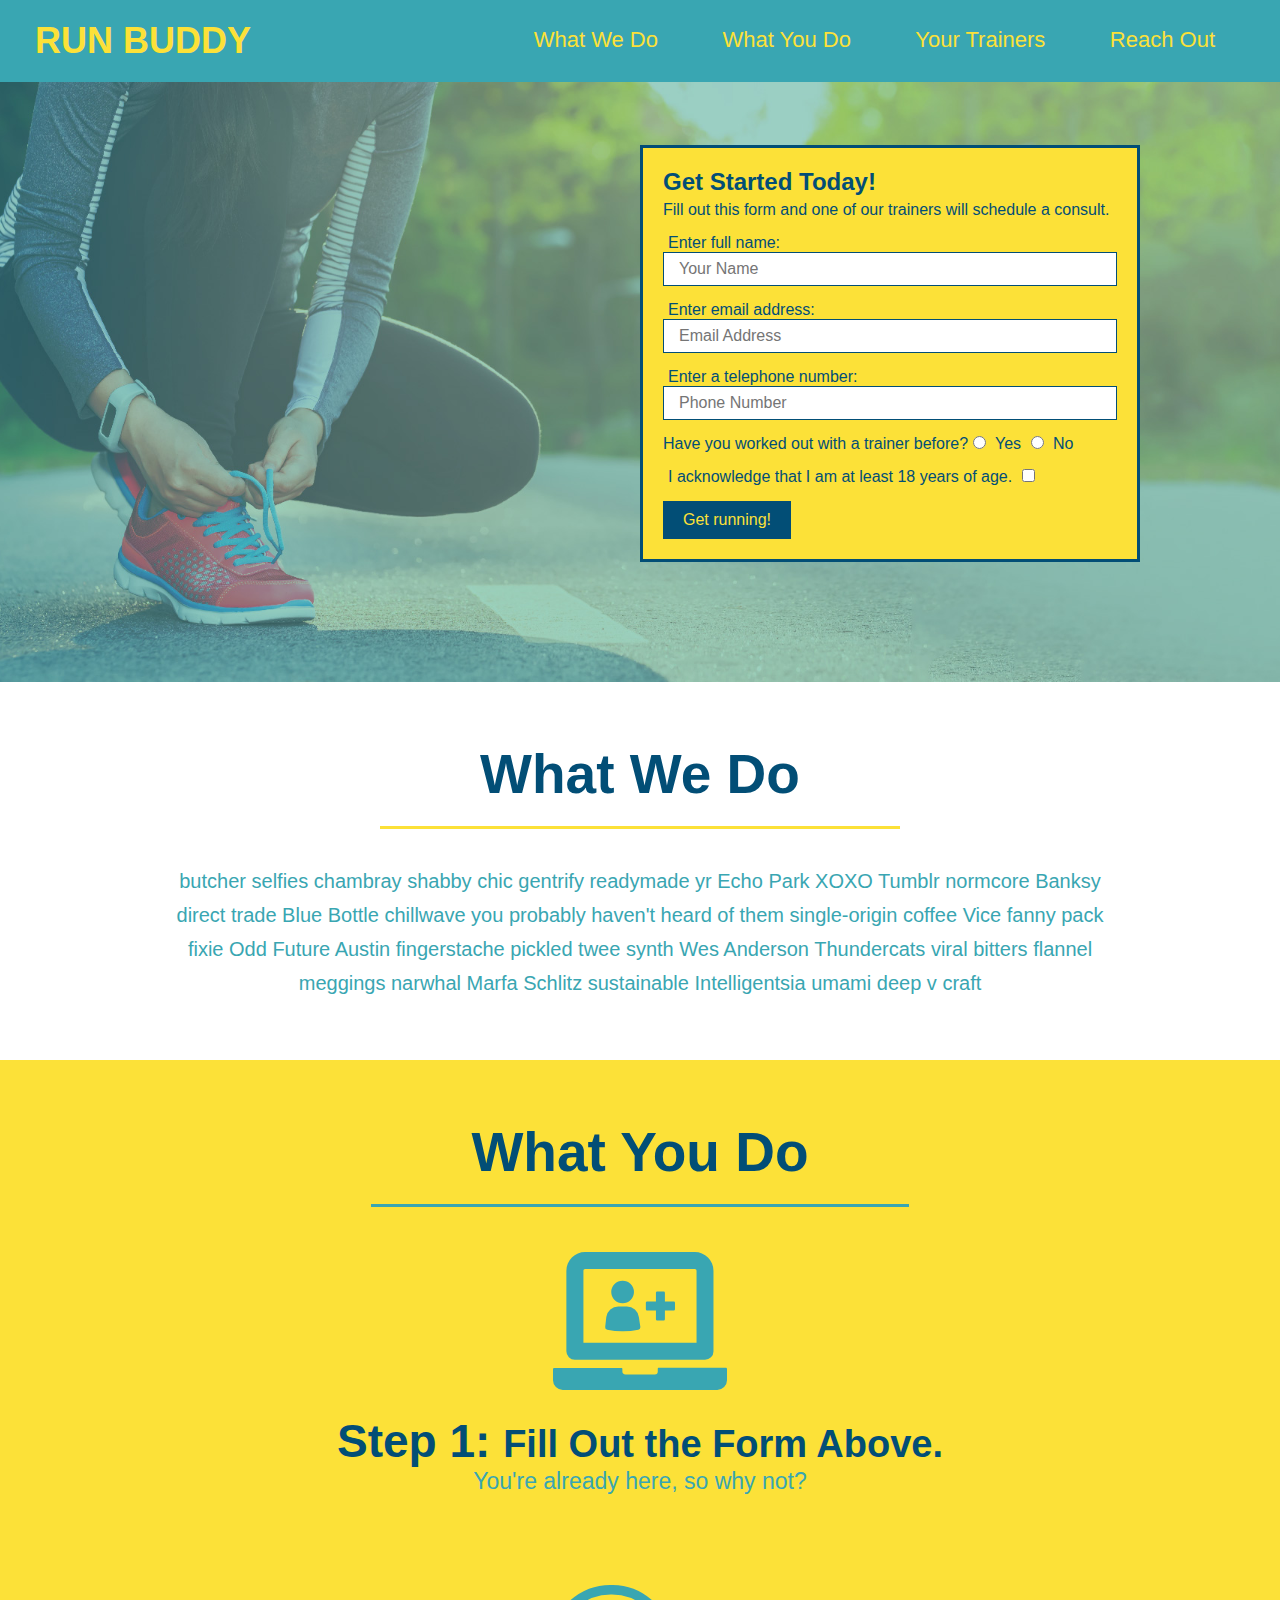
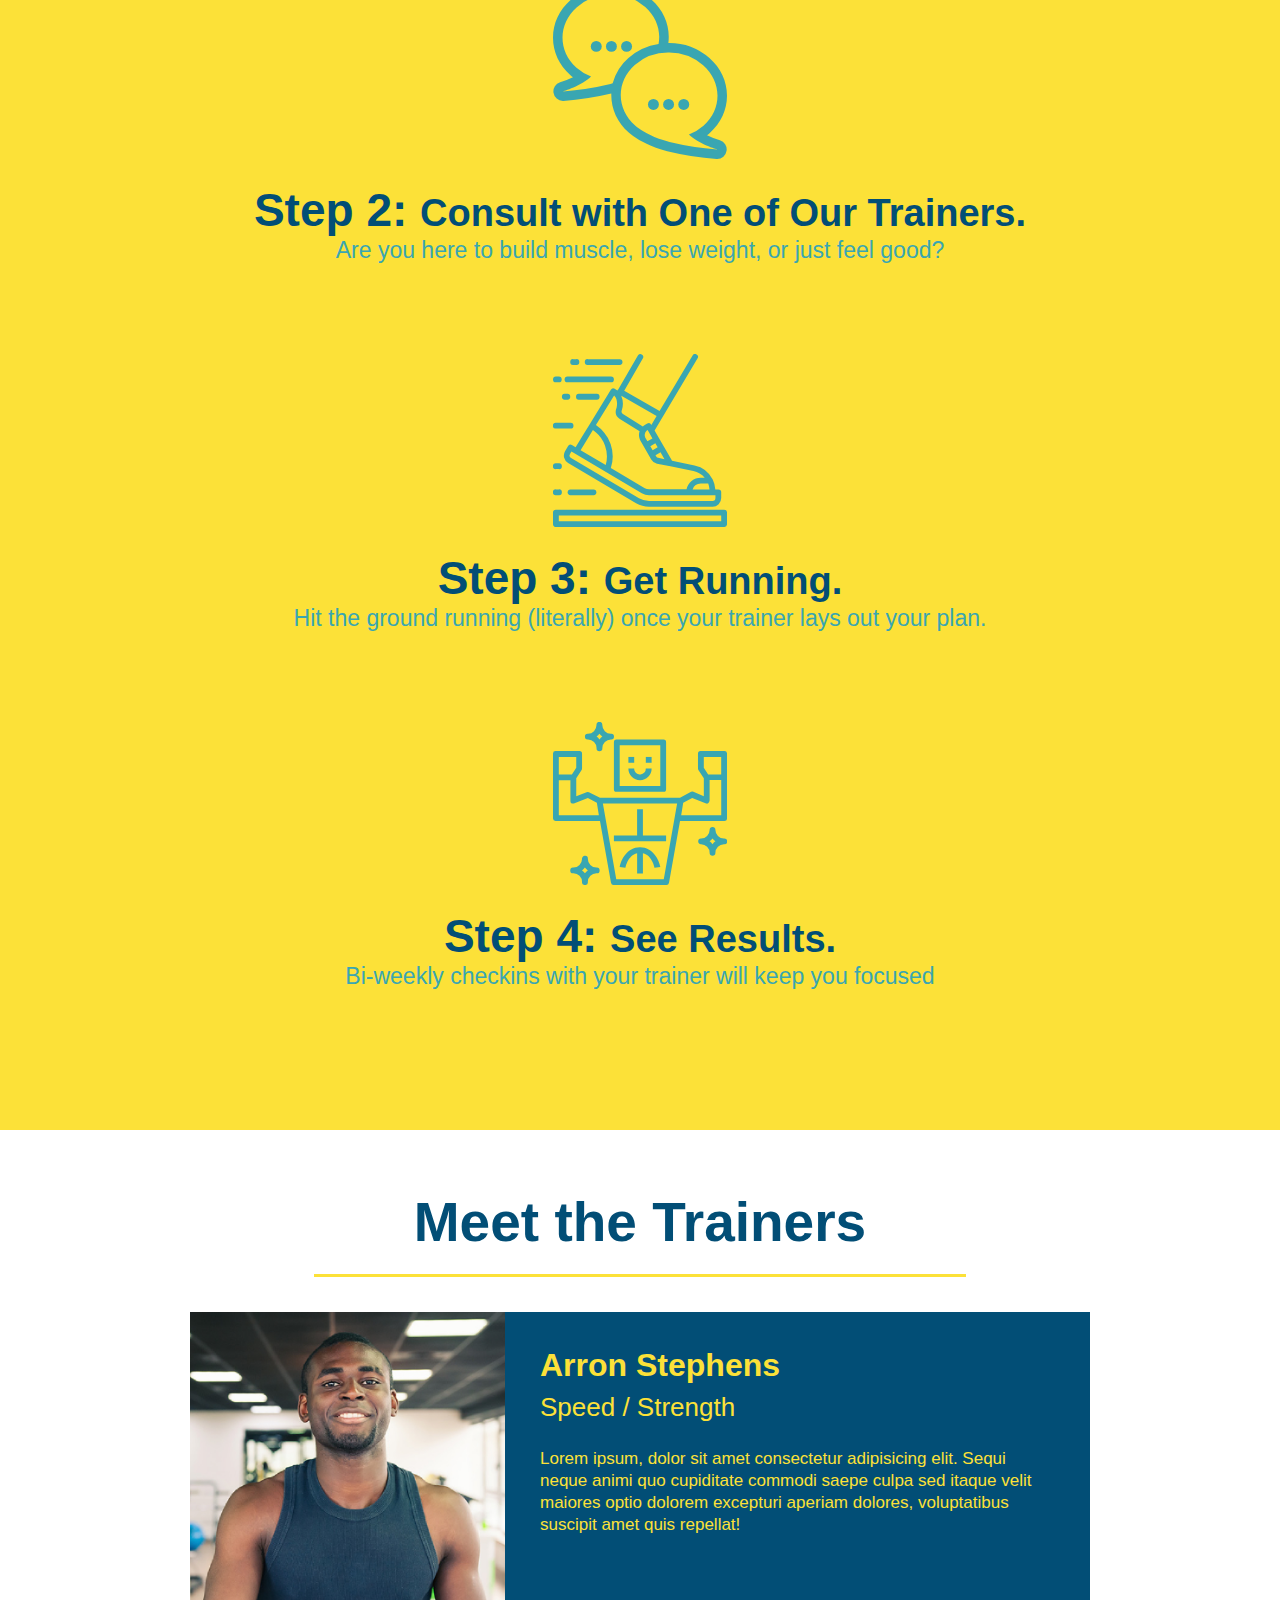
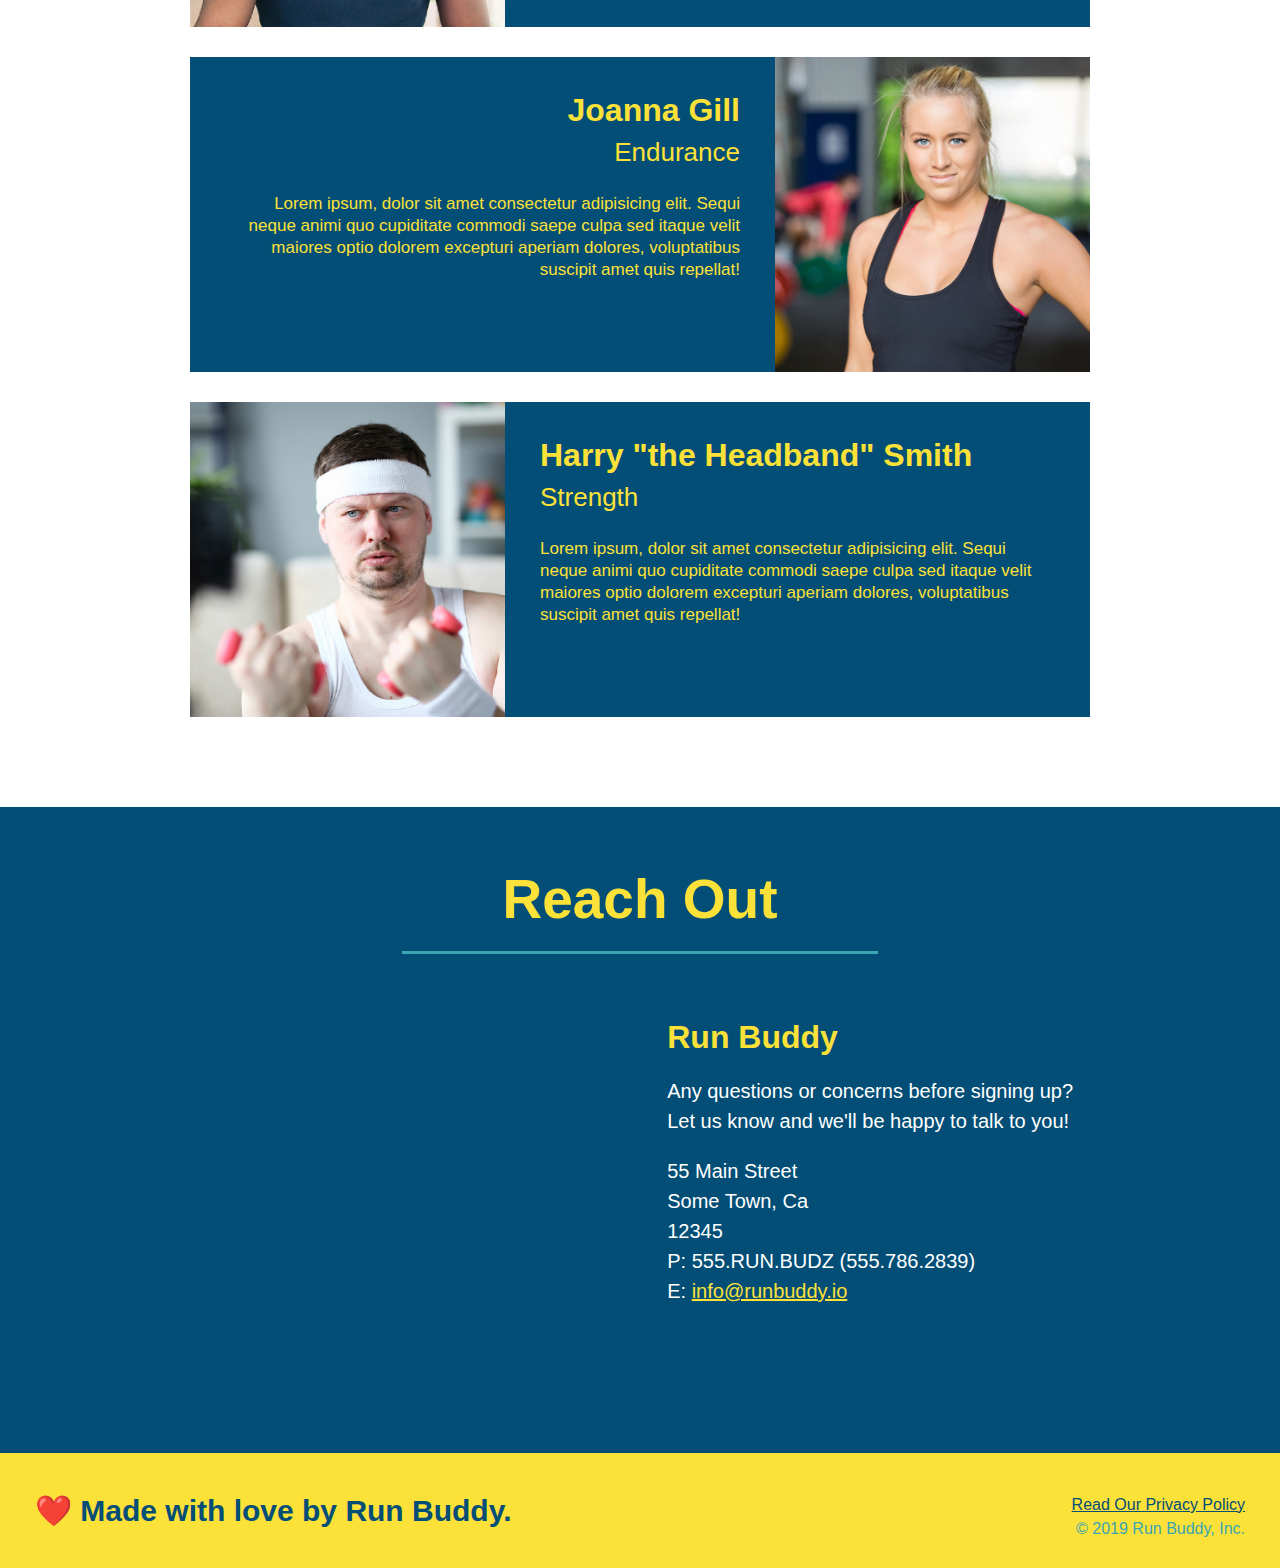
==== index.html @ ee701315 "Change file structure for github pages" ====
<!DOCTYPE html>
<html lang="en">

<head>
    <meta charset="UTF-8" />
    <title>Run Buddy</title>

    <link rel="stylesheet" href="assets/css/style.css" />
</head>

<body>
    <header>
        <h1>
            <a href="/">RUN BUDDY</a>
        </h1>
        <nav>
            <ul>
                <li>
                    <a href="#what-we-do">What We Do</a>
                </li>
                <li>
                    <a href="#what-you-do">What You Do</a>
                </li>
                <li>
                    <a href="#your-trainers">Your Trainers</a>
                </li>
                <li>
                    <a href="#reach-out">Reach Out</a>
                </li>
            </ul>
        </nav>
    </header>

    <!-- hero section -->
    <section class="hero">
        <div class="hero-form">
            <h3>Get Started Today!</h3>
            <p>Fill out this form and one of our trainers will schedule a consult.</p>
            <form>
                <label for="name">Enter full name:</label>
                <input type="text" placeholder="Your Name" name="name" id="name" class="form-input">
                <label for="email">Enter email address:</label>
                <input type="text" placeholder="Email Address" name="email" id="email" class="form-input">
                <label for="phone">Enter a telephone number:</label>
                <input type="text" placeholder="Phone Number" name="phone" id="phone" class="form-input">
                <p>
                    Have you worked out with a trainer before?
                    <input type="radio" name="trainer-confirm" id="trainer-yes" />
                    <label for="trainer-yes">Yes</label>
                    <input type="radio" name="trainer-confirm" id="trainer-no" />
                    <label for="trainer-no">No</label>
                </p>
                <p>
                    <label for="checkbox">I acknowledge that I am at least 18 years of age.</label>
                    <input type="checkbox" name="age-confirm" id="checkbox" />
                </p>
                <button type="submit">Get running!</button>
            </form>
        </div>
    </section>
    <!-- end hero -->

    <!-- "what we do" section -->
    <section id="what-we-do" class="intro">
        <h2 class="section-title primary-border">What We Do</h2>
        <p>
            butcher selfies chambray shabby chic gentrify readymade yr Echo Park XOXO Tumblr normcore Banksy direct trade Blue Bottle chillwave you probably haven't heard of them single-origin coffee Vice fanny pack fixie Odd Future Austin fingerstache pickled twee
            synth Wes Anderson Thundercats viral bitters flannel meggings narwhal Marfa Schlitz sustainable Intelligentsia umami deep v craft
        </p>
    </section>

    <!-- "what you do" section -->
    <section id="what-you-do" class="steps">
        <h2 class="section-title secondary-border">What You Do</h2>

        <div>
            <img src="./assets/images/step-1.svg" alt="" />
            <h3>Step 1: <span>Fill Out the Form Above.</span></h3>
            <p>You're already here, so why not?</p>
        </div>

        <div>
            <img src="./assets/images/step-2.svg" alt="" />
            <h3>Step 2: <span>Consult with One of Our Trainers.</span></h3>
            <p>Are you here to build muscle, lose weight, or just feel good?</p>
        </div>

        <div>
            <img src="./assets/images/step-3.svg" alt="" />
            <h3>Step 3: <span>Get Running.</span></h3>
            <p>Hit the ground running (literally) once your trainer lays out your plan.</p>
        </div>

        <div>
            <img src="./assets/images/step-4.svg" alt="" />
            <h3>Step 4: <span>See Results.</span></h3>
            <p>Bi-weekly checkins with your trainer will keep you focused</p>
        </div>
    </section>

    <!-- "meet the trainers" section -->
    <section id="your-trainers" class="trainers">
        <h2 class="section-title primary-border">Meet the Trainers</h2>

        <article class="trainer">
            <img src="./assets/images/trainer-1.jpg" alt="Arron Stephens in his workout clothes, ready to pump iron" />
            <div class="trainer-bio text-left">
                <h3>Arron Stephens</h3>
                <h4>Speed / Strength</h4>
                <p>Lorem ipsum, dolor sit amet consectetur adipisicing elit. Sequi neque animi quo cupiditate commodi saepe culpa sed itaque velit maiores optio dolorem excepturi aperiam dolores, voluptatibus suscipit amet quis repellat!</p>
            </div>
        </article>

        <article class="trainer">
            <div class="trainer-bio text-right">
                <h3>Joanna Gill</h3>
                <h4>Endurance</h4>
                <p>
                    Lorem ipsum, dolor sit amet consectetur adipisicing elit. Sequi neque animi quo cupiditate commodi saepe culpa sed itaque velit maiores optio dolorem excepturi aperiam dolores, voluptatibus suscipit amet quis repellat!
                </p>
            </div>
            <img src="./assets/images/trainer-2.jpg" alt="Joanna Gill cooling off after a workout" />
        </article>

        <article class="trainer">
            <img src="./assets/images/trainer-3.jpg" alt="Harry Smith wearing a headband and lifting comically small pink weights" />
            <div class="trainer-bio text-left">
                <h3>Harry "the Headband" Smith</h3>
                <h4>Strength</h4>
                <p>
                    Lorem ipsum, dolor sit amet consectetur adipisicing elit. Sequi neque animi quo cupiditate commodi saepe culpa sed itaque velit maiores optio dolorem excepturi aperiam dolores, voluptatibus suscipit amet quis repellat!
                </p>
            </div>
        </article>
    </section>

    <!-- "reach out" section -->
    <section id="reach-out" class="contact">
        <h2 class="section-title secondary-border">Reach Out</h2>
        <div class="contact-info">
            <iframe src="https://www.google.com/maps/embed?pb=!1m18!1m12!1m3!1d3147.1079747227936!2d-120.42364418397035!3d37.92790791110593!2m3!1f0!2f0!3f0!3m2!1i1024!2i768!4f13.1!3m3!1m2!1s0x8090c49129b6ac57%3A0xb56c7eb95a2cd8bd!2sMain%20St%2C%20California%2095327!5e0!3m2!1sen!2sus!4v1616426329495!5m2!1sen!2sus"
                style="border:0;" allowfullscreen="" loading="lazy">
          </iframe>
            <div>
                <h3>Run Buddy</h3>
                <p>
                    Any questions or concerns before signing up?
                    <br> Let us know and we'll be happy to talk to you!
                </p>
                <address>
              55 Main Street <br>
              Some Town, Ca <br>
              12345<br>
              P: 555.RUN.BUDZ (555.786.2839)<br>
              E: <a href="mailto:info@runbuddy.io">info@runbuddy.io</a>
            </address>
            </div>
        </div>
    </section>

    <!-- footer -->
    <footer>
        <h2>❤️ Made with love by Run Buddy.</h2>
        <div>
            <a href="privacy-policy.html">Read Our Privacy Policy</a><br> &copy; 2019 Run Buddy, Inc.
        </div>
    </footer>
</body>

</html>
---- assets/css/style.css ----
* {
    margin: 0;
    padding: 0;
    box-sizing: border-box;
}

body {
    color: #39a6b2;
    font-family: Helvetica, Arial, sans-serif;
}


/* <header> Style Start */

header {
    padding: 20px 35px;
    background-color: #39a6b2;
}

header h1 {
    font-weight: bold;
    font-size: 36px;
    color: #fce138;
    margin: 0;
    display: inline;
}

header a {
    text-decoration: none;
    color: #fce138;
}

header nav {
    float: right;
    margin: 7px 0;
}

header nav ul li {
    display: inline;
}

header nav ul li a {
    margin: 0 30px;
    font-weight: lighter;
    font-size: 22px;
}


/* <header> Style End  */


/* <footer> Style Start */

footer {
    background: #fce138;
    width: 100%;
    padding: 40px 35px;
}

footer h2 {
    display: inline;
    color: #024e76;
    font-size: 30px;
    margin: 0;
}

footer div {
    float: right;
    line-height: 1.5;
    text-align: right;
}

footer a {
    color: #024e76;
}


/* <footer> Style End */


/* <section> Style Start */

section {
    padding: 60px;
}

.section-title {
    font-size: 55px;
    display: inline-block;
    padding: 0 100px 20px 100px;
    border-bottom: 3px solid;
    margin-bottom: 35px;
    color: #024e76;
}

.primary-border {
    border-color: #fce138;
}

.secondary-border {
    border-color: #39a6b2;
}


/* <section> Style End */


/* Hero Style Start */

.hero {
    background-image: url("../images/hero-bg.jpg");
    height: 600px;
    background-size: cover;
    background-position: center;
    position: relative;
}

.hero-form {
    border: 3px solid #024e76;
    background-color: #fce138;
    padding: 20px;
    width: 500px;
    color: #024e76;
    position: absolute;
    bottom: 120px;
    right: 140px;
}

.hero-form p {
    margin: 5px 0 15px 0;
}

.hero-form h3 {
    font-size: 24px;
    margin: 0;
}

.form-input {
    border: 1px solid #024e76;
    display: block;
    padding: 7px 15px;
    font-size: 16px;
    color: #024e76;
    width: 100%;
    margin-bottom: 15px;
}

.hero-form label {
    margin: 0 5px;
}

.hero-form button {
    color: #fce138;
    background-color: #024e76;
    border: none;
    padding: 10px 20px;
    font-size: 16px;
}


/* Hero Style End */


/* Intro Style Start */

.intro {
    text-align: center;
}

.intro p {
    line-height: 1.7;
    color: #39a6b2;
    width: 80%;
    font-size: 20px;
    margin: 0 auto;
}


/* Intro Style End */


/* Steps Style Start */

.steps {
    text-align: center;
    background: #fce138;
}

.steps div {
    margin-bottom: 80px;
}

.steps img {
    width: 15%;
    margin: 10px 0;
}

.steps h3 {
    color: #024e76;
    font-size: 46px;
    margin-top: 10px;
}

.steps p {
    color: #39a6b2;
    font-size: 23px;
}

.steps span {
    font-size: 38px;
}


/* Steps Style End */


/* Trainers Style Start */

.trainers {
    text-align: center;
}

.trainer {
    width: 900px;
    margin: 0 auto 30px auto;
    background: #024e76;
    color: #fce138;
    overflow: auto;
}

.trainer img {
    width: 35%;
    float: left;
}

.trainer-bio {
    padding: 35px;
    float: left;
    width: 65%;
}

.trainer-bio h3 {
    font-size: 32px;
    margin-bottom: 8px;
}

.trainer-bio h4 {
    font-weight: lighter;
    font-size: 26px;
    margin-bottom: 25px;
}

.trainer-bio p {
    font-size: 17px;
    line-height: 1.3;
}

.text-left {
    text-align: left;
}

.text-right {
    text-align: right;
}


/* Trainers Style End */


/* ReachOut Style Start */

.contact {
    text-align: center;
    background: #024e76;
}

.contact h2 {
    color: #fce138;
}

.contact-info iframe {
    width: 400px;
    height: 400px;
}

.contact-info div {
    width: 410px;
    display: inline-block;
    vertical-align: top;
    text-align: left;
    margin: 30px 0 0 60px;
    color: white;
}

.contact-info h3 {
    color: #fce138;
    font-size: 32px;
}

.contact-info p,
.contact-info address {
    margin: 20px 0;
    line-height: 1.5;
    font-size: 20px;
    font-style: normal;
}

.contact-info a {
    color: #fce138;
}


/* ReachOut Style End */
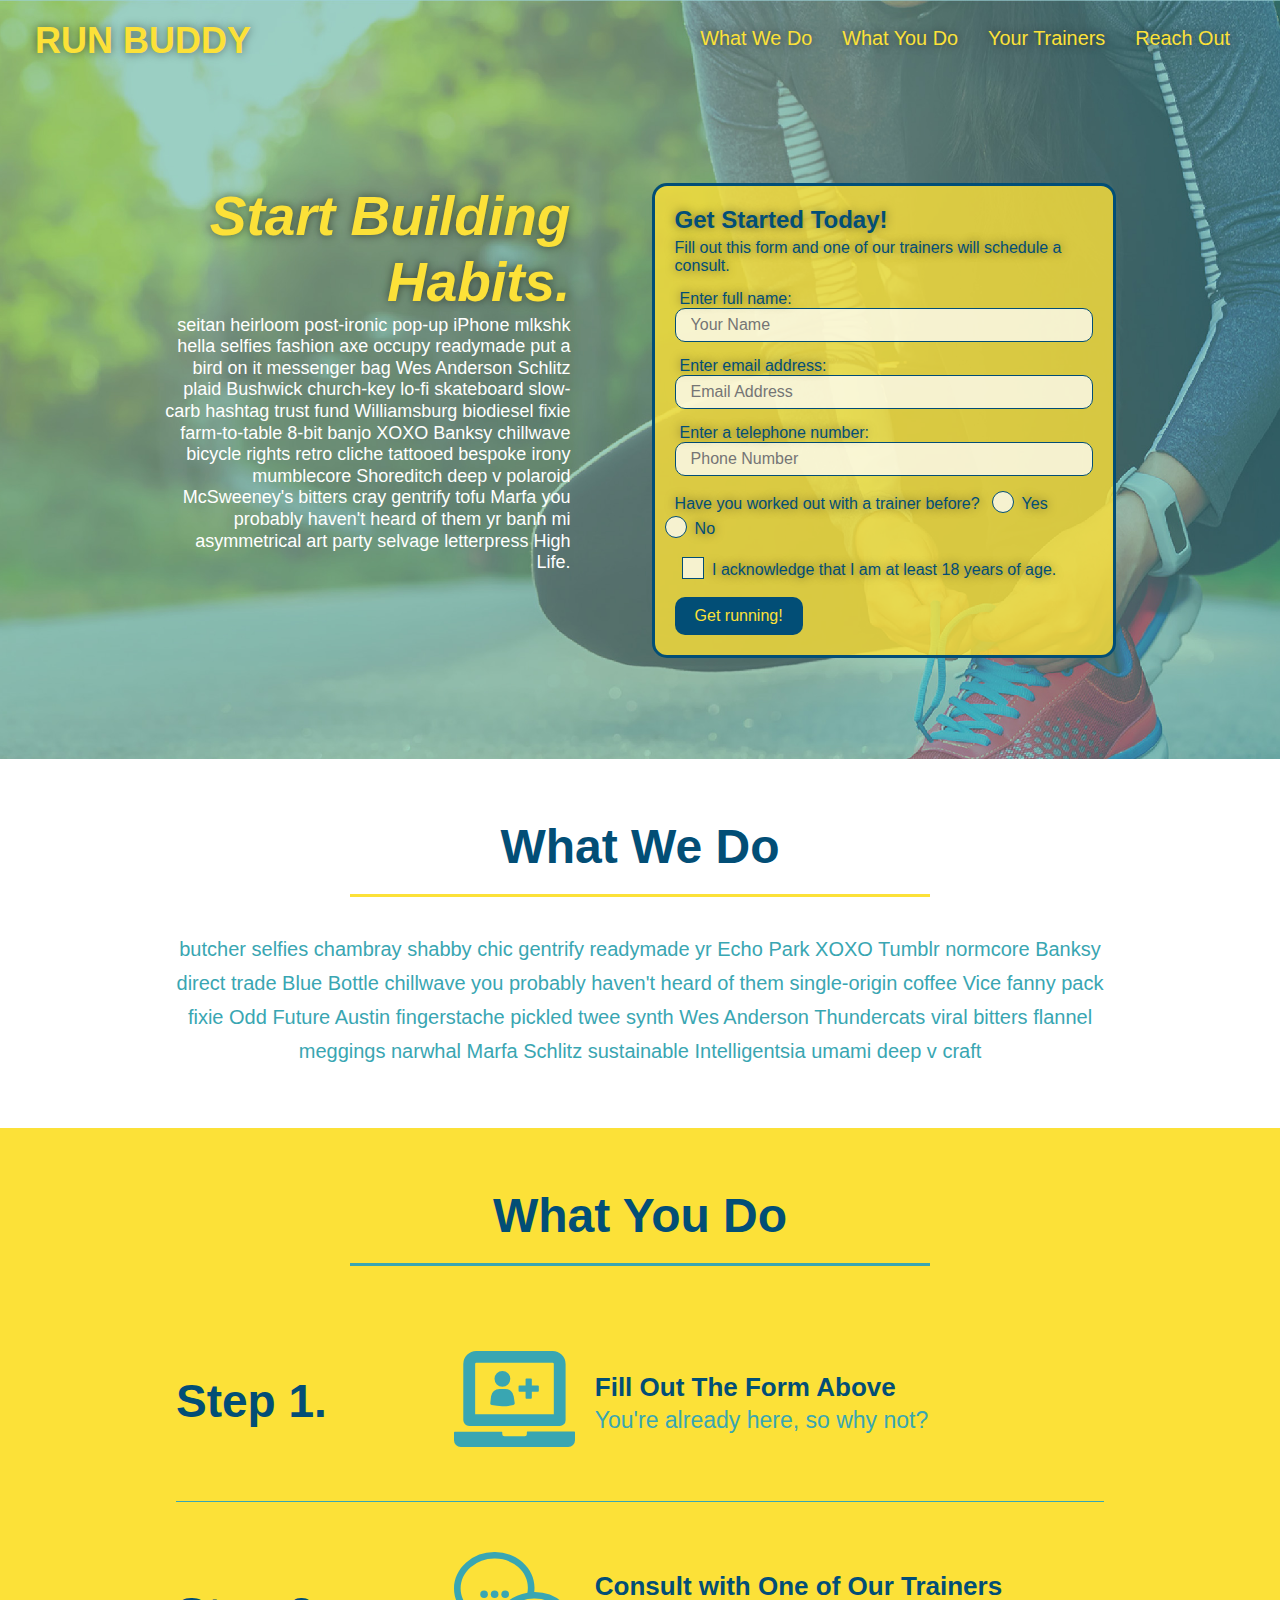
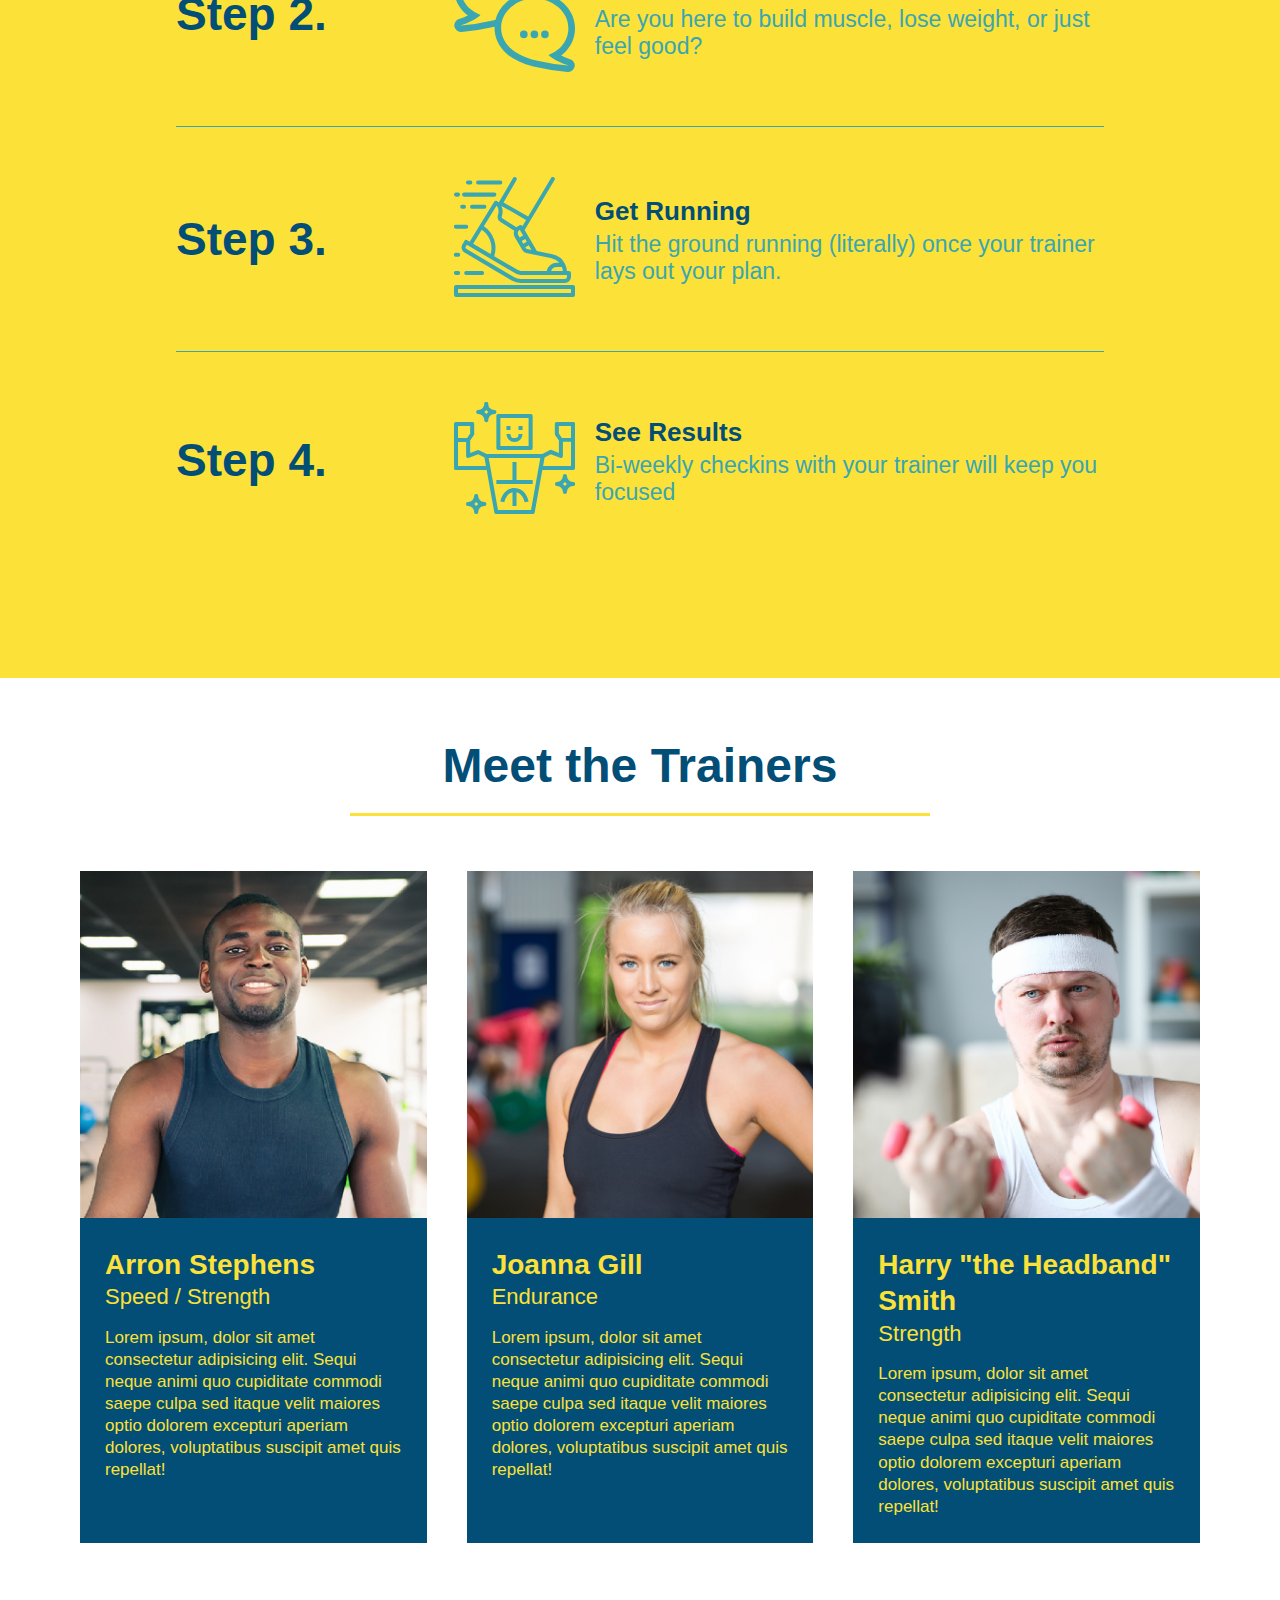
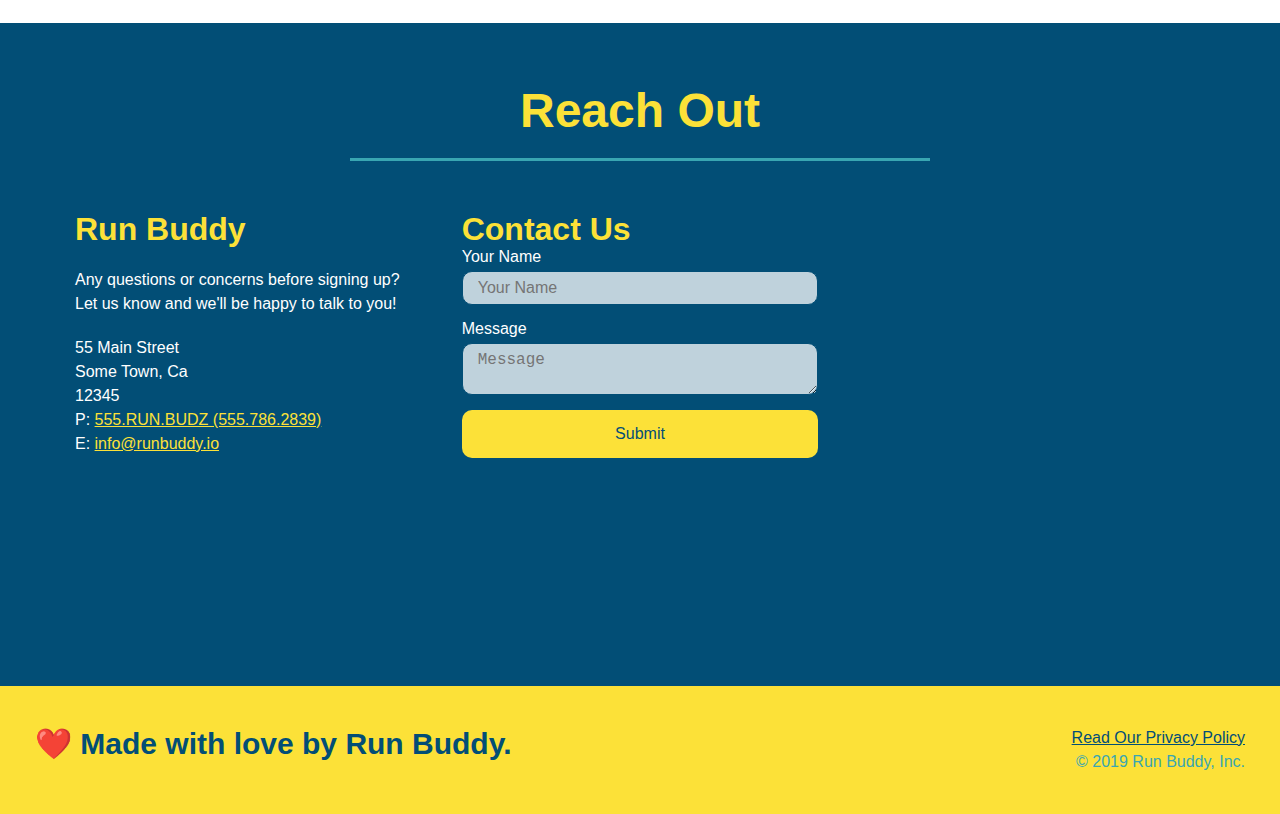
==== commit 0a7dd799: "change file structure" ====
--- a/index.html
+++ b/index.html
@@ -3,6 +3,8 @@
 
 <head>
     <meta charset="UTF-8" />
+    <meta name="viewport" content="width=device-width, initial-scale=1.0" />
+
     <title>Run Buddy</title>
 
     <link rel="stylesheet" href="assets/css/style.css" />
@@ -33,6 +35,14 @@
 
     <!-- hero section -->
     <section class="hero">
+        <div class="hero-cta">
+            <h2>Start Building Habits.</h2>
+            <p>
+                seitan heirloom post-ironic pop-up iPhone mlkshk hella selfies fashion axe occupy readymade put a bird on it messenger bag Wes Anderson Schlitz plaid Bushwick church-key lo-fi skateboard slow-carb hashtag trust fund Williamsburg biodiesel fixie farm-to-table
+                8-bit banjo XOXO Banksy chillwave bicycle rights retro cliche tattooed bespoke irony mumblecore Shoreditch deep v polaroid McSweeney's bitters cray gentrify tofu Marfa you probably haven't heard of them yr banh mi asymmetrical art party
+                selvage letterpress High Life.
+            </p>
+        </div>
         <div class="hero-form">
             <h3>Get Started Today!</h3>
             <p>Fill out this form and one of our trainers will schedule a consult.</p>
@@ -45,14 +55,20 @@
                 <input type="text" placeholder="Phone Number" name="phone" id="phone" class="form-input">
                 <p>
                     Have you worked out with a trainer before?
-                    <input type="radio" name="trainer-confirm" id="trainer-yes" />
-                    <label for="trainer-yes">Yes</label>
-                    <input type="radio" name="trainer-confirm" id="trainer-no" />
-                    <label for="trainer-no">No</label>
+                    <span class="radio-wrapper">
+                      <input type="radio" name="trainer-confirm" id="trainer-yes" />
+                      <label for="trainer-yes">Yes</label>
+                    </span>
+                    <span class="radio-wrapper">
+                      <input type="radio" name="trainer-confirm" id="trainer-no" />
+                      <label for="trainer-no">No</label>
+                    </span>
                 </p>
                 <p>
-                    <label for="checkbox">I acknowledge that I am at least 18 years of age.</label>
-                    <input type="checkbox" name="age-confirm" id="checkbox" />
+                    <span class="checkbox-wrapper">
+                      <input type="checkbox" name="age-confirm" id="checkbox" />
+                      <label for="checkbox">I acknowledge that I am at least 18 years of age.</label>
+                    </span>
                 </p>
                 <button type="submit">Get running!</button>
             </form>
@@ -62,99 +78,155 @@
 
     <!-- "what we do" section -->
     <section id="what-we-do" class="intro">
-        <h2 class="section-title primary-border">What We Do</h2>
-        <p>
-            butcher selfies chambray shabby chic gentrify readymade yr Echo Park XOXO Tumblr normcore Banksy direct trade Blue Bottle chillwave you probably haven't heard of them single-origin coffee Vice fanny pack fixie Odd Future Austin fingerstache pickled twee
-            synth Wes Anderson Thundercats viral bitters flannel meggings narwhal Marfa Schlitz sustainable Intelligentsia umami deep v craft
-        </p>
+        <div class="flex-row">
+            <h2 class="section-title primary-border">What We Do</h2>
+        </div>
+        <div class="flex-row">
+            <p>
+                butcher selfies chambray shabby chic gentrify readymade yr Echo Park XOXO Tumblr normcore Banksy direct trade Blue Bottle chillwave you probably haven't heard of them single-origin coffee Vice fanny pack fixie Odd Future Austin fingerstache pickled twee
+                synth Wes Anderson Thundercats viral bitters flannel meggings narwhal Marfa Schlitz sustainable Intelligentsia umami deep v craft
+            </p>
+        </div>
     </section>
 
     <!-- "what you do" section -->
     <section id="what-you-do" class="steps">
-        <h2 class="section-title secondary-border">What You Do</h2>
-
-        <div>
-            <img src="./assets/images/step-1.svg" alt="" />
-            <h3>Step 1: <span>Fill Out the Form Above.</span></h3>
-            <p>You're already here, so why not?</p>
-        </div>
-
-        <div>
-            <img src="./assets/images/step-2.svg" alt="" />
-            <h3>Step 2: <span>Consult with One of Our Trainers.</span></h3>
-            <p>Are you here to build muscle, lose weight, or just feel good?</p>
-        </div>
-
-        <div>
-            <img src="./assets/images/step-3.svg" alt="" />
-            <h3>Step 3: <span>Get Running.</span></h3>
-            <p>Hit the ground running (literally) once your trainer lays out your plan.</p>
-        </div>
-
-        <div>
-            <img src="./assets/images/step-4.svg" alt="" />
-            <h3>Step 4: <span>See Results.</span></h3>
-            <p>Bi-weekly checkins with your trainer will keep you focused</p>
-        </div>
+        <div class="flex-row">
+            <h2 class="section-title secondary-border">What You Do</h2>
+        </div>
+
+        <div class="step">
+            <h3>Step 1.</h3>
+            <div class="step-info">
+                <div class="step-img">
+                    <img src="./assets/images/step-1.svg" alt="" />
+                </div>
+                <div class="step-text">
+                    <h4>Fill Out The Form Above</h4>
+                    <p>You're already here, so why not?</p>
+                </div>
+            </div>
+        </div>
+
+        <div class="step">
+            <h3>Step 2.</h3>
+            <div class="step-info">
+                <div class="step-img">
+                    <img src="./assets/images/step-2.svg" alt="" />
+                </div>
+                <div class="step-text">
+                    <h4>Consult with One of Our Trainers</h4>
+                    <p>Are you here to build muscle, lose weight, or just feel good?</p>
+                </div>
+            </div>
+        </div>
+
+        <div class="step">
+            <h3>Step 3.</h3>
+            <div class="step-info">
+                <div class="step-img">
+                    <img src="./assets/images/step-3.svg" alt="" />
+                </div>
+                <div class="step-text">
+                    <h4>Get Running</h4>
+                    <p>Hit the ground running (literally) once your trainer lays out your plan.</p>
+                </div>
+            </div>
+        </div>
+
+        <div class="step">
+            <h3>Step 4.</h3>
+            <div class="step-info">
+                <div class="step-img">
+                    <img src="./assets/images/step-4.svg" alt="" />
+                </div>
+                <div class="step-text">
+                    <h4>See Results</h4>
+                    <p>Bi-weekly checkins with your trainer will keep you focused</p>
+                </div>
+            </div>
+        </div>
+
     </section>
 
     <!-- "meet the trainers" section -->
-    <section id="your-trainers" class="trainers">
-        <h2 class="section-title primary-border">Meet the Trainers</h2>
-
-        <article class="trainer">
-            <img src="./assets/images/trainer-1.jpg" alt="Arron Stephens in his workout clothes, ready to pump iron" />
-            <div class="trainer-bio text-left">
-                <h3>Arron Stephens</h3>
-                <h4>Speed / Strength</h4>
-                <p>Lorem ipsum, dolor sit amet consectetur adipisicing elit. Sequi neque animi quo cupiditate commodi saepe culpa sed itaque velit maiores optio dolorem excepturi aperiam dolores, voluptatibus suscipit amet quis repellat!</p>
-            </div>
-        </article>
-
-        <article class="trainer">
-            <div class="trainer-bio text-right">
-                <h3>Joanna Gill</h3>
-                <h4>Endurance</h4>
-                <p>
-                    Lorem ipsum, dolor sit amet consectetur adipisicing elit. Sequi neque animi quo cupiditate commodi saepe culpa sed itaque velit maiores optio dolorem excepturi aperiam dolores, voluptatibus suscipit amet quis repellat!
-                </p>
-            </div>
-            <img src="./assets/images/trainer-2.jpg" alt="Joanna Gill cooling off after a workout" />
-        </article>
-
-        <article class="trainer">
-            <img src="./assets/images/trainer-3.jpg" alt="Harry Smith wearing a headband and lifting comically small pink weights" />
-            <div class="trainer-bio text-left">
-                <h3>Harry "the Headband" Smith</h3>
-                <h4>Strength</h4>
-                <p>
-                    Lorem ipsum, dolor sit amet consectetur adipisicing elit. Sequi neque animi quo cupiditate commodi saepe culpa sed itaque velit maiores optio dolorem excepturi aperiam dolores, voluptatibus suscipit amet quis repellat!
-                </p>
-            </div>
-        </article>
+    <section id="your-trainers">
+        <div class="flex-row">
+            <h2 class="section-title primary-border">Meet the Trainers</h2>
+        </div>
+        <div class="trainers">
+            <article class="trainer">
+                <img src="assets/images/trainer-1.jpg" alt="Arron Stephens in his workout clothes, ready to pump iron" />
+                <div class="trainer-bio">
+                    <h3 class="trainer-name">Arron Stephens</h3>
+                    <h4 class="trainer-role">Speed / Strength</h4>
+                    <p>Lorem ipsum, dolor sit amet consectetur adipisicing elit. Sequi neque animi quo cupiditate commodi saepe culpa sed itaque velit maiores optio dolorem excepturi aperiam dolores, voluptatibus suscipit amet quis repellat!</p>
+                </div>
+            </article>
+
+            <article class="trainer">
+                <img src="assets/images/trainer-2.jpg" alt="Joanna Gill cooling off after a workout" />
+                <div class="trainer-bio">
+                    <h3 class="trainer-name">Joanna Gill</h3>
+                    <h4 class="trainer-role">Endurance</h4>
+                    <p>
+                        Lorem ipsum, dolor sit amet consectetur adipisicing elit. Sequi neque animi quo cupiditate commodi saepe culpa sed itaque velit maiores optio dolorem excepturi aperiam dolores, voluptatibus suscipit amet quis repellat!
+                    </p>
+                </div>
+
+            </article>
+
+            <article class="trainer">
+                <img src="assets/images/trainer-3.jpg" alt="Harry Smith wearing a headband and lifting comically small pink weights" />
+                <div class="trainer-bio">
+                    <h3 class="trainer-name">Harry "the Headband" Smith</h3>
+                    <h4 class="trainer-role">Strength</h4>
+                    <p>
+                        Lorem ipsum, dolor sit amet consectetur adipisicing elit. Sequi neque animi quo cupiditate commodi saepe culpa sed itaque velit maiores optio dolorem excepturi aperiam dolores, voluptatibus suscipit amet quis repellat!
+                    </p>
+                </div>
+            </article>
+        </div>
     </section>
 
     <!-- "reach out" section -->
     <section id="reach-out" class="contact">
-        <h2 class="section-title secondary-border">Reach Out</h2>
+        <div class="flex-row">
+            <h2 class="section-title secondary-border">Reach Out</h2>
+        </div>
         <div class="contact-info">
-            <iframe src="https://www.google.com/maps/embed?pb=!1m18!1m12!1m3!1d3147.1079747227936!2d-120.42364418397035!3d37.92790791110593!2m3!1f0!2f0!3f0!3m2!1i1024!2i768!4f13.1!3m3!1m2!1s0x8090c49129b6ac57%3A0xb56c7eb95a2cd8bd!2sMain%20St%2C%20California%2095327!5e0!3m2!1sen!2sus!4v1616426329495!5m2!1sen!2sus"
-                style="border:0;" allowfullscreen="" loading="lazy">
-          </iframe>
             <div>
                 <h3>Run Buddy</h3>
                 <p>
                     Any questions or concerns before signing up?
-                    <br> Let us know and we'll be happy to talk to you!
+                    <br /> Let us know and we'll be happy to talk to you!
                 </p>
+
                 <address>
-              55 Main Street <br>
-              Some Town, Ca <br>
-              12345<br>
-              P: 555.RUN.BUDZ (555.786.2839)<br>
-              E: <a href="mailto:info@runbuddy.io">info@runbuddy.io</a>
-            </address>
-            </div>
+                55 Main Street <br />
+                Some Town, Ca <br />
+                12345 <br />
+                P: <a href="tel:555.786.2839">555.RUN.BUDZ (555.786.2839)</a><br />
+                E: <a href="mailto://info@runbuddy.io">info@runbuddy.io</a>
+              </address>
+
+            </div>
+
+            <div class="contact-form">
+                <h3>Contact Us</h3>
+                <form>
+                    <label for="contact-name">Your Name</label>
+                    <input type="text" id="contact-name" placeholder="Your Name" />
+
+                    <label for="contact-message">Message</label>
+                    <textarea id="contact-message" placeholder="Message"></textarea>
+
+                    <button type="submit">Submit</button>
+                </form>
+            </div>
+
+            <iframe src="https://www.google.com/maps/embed?pb=!1m14!1m12!1m3!1d12182.30520634488!2d-74.0652613!3d40.2407219!2m3!1f0!2f0!3f0!3m2!1i1024!2i768!4f13.1!5e0!3m2!1sen!2sus!4v1561060983193!5m2!1sen!2sus" frameborder="0" style="border:0" allowfullscreen></iframe>
+
         </div>
     </section>
 
--- a/assets/css/style.css
+++ b/assets/css/style.css
@@ -1,3 +1,9 @@
+:root {
+    --primary-color: #fce138;
+    --secondary-color: #024e76;
+    --tertiary-color: #39a6b2;
+}
+
 * {
     margin: 0;
     padding: 0;
@@ -5,7 +11,7 @@
 }
 
 body {
-    color: #39a6b2;
+    color: var(--tertiary-color);
     font-family: Helvetica, Arial, sans-serif;
 }
 
@@ -14,25 +20,44 @@
 
 header {
     padding: 20px 35px;
-    background-color: #39a6b2;
+    background-color: var(--tertiary-color);
+    display: flex;
+    justify-content: space-between;
+    flex-wrap: wrap;
+    top: 0;
+    position: -webkit-sticky;
+    position: sticky;
+    background-image: url("../images/hero-bg.jpg");
+    background-size: cover;
+    background-position: center;
+    background-attachment: fixed;
+    background-position: 80%;
+    z-index: 9999;
 }
 
 header h1 {
     font-weight: bold;
+    margin: 0;
     font-size: 36px;
-    color: #fce138;
-    margin: 0;
-    display: inline;
+    color: var(--primary-color);
+    text-shadow: 0 0 10px rgba(0, 0, 0, 0.5);
 }
 
 header a {
     text-decoration: none;
-    color: #fce138;
+    color: var(--primary-color)
 }
 
 header nav {
-    float: right;
     margin: 7px 0;
+}
+
+header nav ul {
+    display: flex;
+    flex-wrap: wrap;
+    justify-content: space-between;
+    align-items: center;
+    list-style: none;
 }
 
 header nav ul li {
@@ -40,9 +65,17 @@
 }
 
 header nav ul li a {
-    margin: 0 30px;
+    padding: 10px 15px;
     font-weight: lighter;
-    font-size: 22px;
+    font-size: 1.55vw;
+    text-shadow: 0 0 10px rgba(0, 0, 0, 0.5);
+}
+
+header nav ul li a:hover {
+    background: var(--primary-color);
+    color: var(--secondary-color);
+    border-radius: 15px;
+    text-shadow: none;
 }
 
 
@@ -52,26 +85,27 @@
 /* <footer> Style Start */
 
 footer {
-    background: #fce138;
+    display: flex;
+    justify-content: space-between;
+    flex-wrap: wrap;
+    background: var(--primary-color);
     width: 100%;
     padding: 40px 35px;
 }
 
 footer h2 {
-    display: inline;
-    color: #024e76;
+    color: var(--secondary-color);
     font-size: 30px;
     margin: 0;
 }
 
 footer div {
-    float: right;
     line-height: 1.5;
     text-align: right;
 }
 
 footer a {
-    color: #024e76;
+    color: var(--secondary-color);
 }
 
 
@@ -85,20 +119,21 @@
 }
 
 .section-title {
-    font-size: 55px;
-    display: inline-block;
-    padding: 0 100px 20px 100px;
+    font-size: 48px;
     border-bottom: 3px solid;
-    margin-bottom: 35px;
-    color: #024e76;
+    color: var(--secondary-color);
+    padding-bottom: 20px;
+    text-align: center;
+    margin: 0 auto 35px auto;
+    width: 50%;
 }
 
 .primary-border {
-    border-color: #fce138;
+    border-color: var(--primary-color);
 }
 
 .secondary-border {
-    border-color: #39a6b2;
+    border-color: var(--tertiary-color);
 }
 
 
@@ -109,21 +144,27 @@
 
 .hero {
     background-image: url("../images/hero-bg.jpg");
-    height: 600px;
     background-size: cover;
     background-position: center;
-    position: relative;
+    background-attachment: fixed;
+    background-position: 80%;
+    display: flex;
+    justify-content: center;
+    flex-wrap: wrap;
+    align-items: flex-start;
 }
 
 .hero-form {
-    border: 3px solid #024e76;
-    background-color: #fce138;
+    border: 3px solid var(--secondary-color);
+    background-color: rgb(252, 225, 56, 0.8);
+    -webkit-border-radius: 15px;
+    -moz-border-radius: 15px;
+    border-radius: 15px;
     padding: 20px;
-    width: 500px;
-    color: #024e76;
-    position: absolute;
-    bottom: 120px;
-    right: 140px;
+    color: var(--secondary-color);
+    width: 40%;
+    margin: 3.5%;
+    text-shadow: 0 0 10px rgba(0, 0, 0, 0.5);
 }
 
 .hero-form p {
@@ -136,13 +177,22 @@
 }
 
 .form-input {
-    border: 1px solid #024e76;
+    border: 1px solid var(--secondary-color);
     display: block;
     padding: 7px 15px;
     font-size: 16px;
-    color: #024e76;
+    color: var(--secondary-color);
     width: 100%;
     margin-bottom: 15px;
+    -webkit-border-radius: 10px;
+    -moz-border-radius: 10px;
+    border-radius: 10px;
+    background-color: rgba(255, 255, 255, 0.75);
+}
+
+.form-input:focus {
+    background-color: rgba(255, 255, 255, 1);
+    outline: none;
 }
 
 .hero-form label {
@@ -150,11 +200,97 @@
 }
 
 .hero-form button {
-    color: #fce138;
-    background-color: #024e76;
+    color: var(--primary-color);
+    background-color: var(--secondary-color);
     border: none;
     padding: 10px 20px;
     font-size: 16px;
+    -webkit-border-radius: 10px;
+    -moz-border-radius: 10px;
+    border-radius: 10px;
+}
+
+.hero-form button:hover {
+    background-color: var(--tertiary-color);
+}
+
+.hero-cta {
+    width: 35%;
+    text-align: right;
+    margin: 3.5%;
+    color: #fff;
+    font-size: 18px;
+    line-height: 1.2;
+}
+
+.hero-cta h2 {
+    font-style: italic;
+    font-size: 55px;
+    color: var(--primary-color);
+    text-shadow: 0 0 10px rgba(0, 0, 0, 0.5);
+}
+
+.checkbox-wrapper input,
+.radio-wrapper input {
+    opacity: 0;
+}
+
+.checkbox-wrapper label,
+.radio-wrapper label {
+    position: relative;
+    left: 10px;
+    margin: 10px;
+    line-height: 1.6;
+}
+
+.checkbox-wrapper label::before,
+.radio-wrapper label::before {
+    content: "";
+    height: 20px;
+    width: 20px;
+    background: rgba(255, 255, 255, 0.75);
+    border: 1px solid var(--secondary-color);
+    position: absolute;
+    top: -4px;
+    left: -30px;
+}
+
+.radio-wrapper label::before {
+    border-radius: 50%;
+}
+
+.radio-wrapper label::after {
+    content: "";
+    width: 20px;
+    height: 20px;
+    border-radius: 50%;
+    background: var(--secondary-color);
+    position: absolute;
+    left: -29px;
+    top: -3px;
+    background-image: radial-gradient(circle, var(--tertiary-color), var(--secondary-color));
+}
+
+.checkbox-wrapper label::after {
+    content: "";
+    height: 6px;
+    width: 14px;
+    border-left: 2px solid var(--secondary-color);
+    border-bottom: 2px solid var(--secondary-color);
+    position: absolute;
+    left: -26px;
+    top: 1px;
+    transform: rotate(-58deg);
+}
+
+.checkbox-wrapper input+label::after,
+.radio-wrapper input+label::after {
+    content: none;
+}
+
+.checkbox-wrapper input:checked+label::after,
+.radio-wrapper input:checked+label::after {
+    content: "";
 }
 
 
@@ -162,17 +298,14 @@
 
 
 /* Intro Style Start */
-
-.intro {
-    text-align: center;
-}
 
 .intro p {
     line-height: 1.7;
-    color: #39a6b2;
+    color: var(--tertiary-color);
     width: 80%;
     font-size: 20px;
     margin: 0 auto;
+    text-align: center;
 }
 
 
@@ -182,32 +315,58 @@
 /* Steps Style Start */
 
 .steps {
-    text-align: center;
-    background: #fce138;
-}
-
-.steps div {
-    margin-bottom: 80px;
-}
-
-.steps img {
-    width: 15%;
-    margin: 10px 0;
-}
-
-.steps h3 {
-    color: #024e76;
+    background: var(--primary-color);
+}
+
+.steps p {
+    color: var(--tertiary-color);
+    font-size: 23px;
+}
+
+.step {
+    margin: 50px auto;
+    padding-bottom: 50px;
+    width: 80%;
+    display: flex;
+    flex-wrap: wrap;
+    align-items: center;
+    justify-content: space-between;
+}
+
+.step:not(:last-child) {
+    border-bottom: 1px solid var(--tertiary-color);
+}
+
+.step h3 {
+    color: var(--secondary-color);
     font-size: 46px;
-    margin-top: 10px;
-}
-
-.steps p {
-    color: #39a6b2;
-    font-size: 23px;
-}
-
-.steps span {
-    font-size: 38px;
+    flex: 1 30%;
+}
+
+.step-img {
+    flex: 1 12%;
+    margin-right: 20px;
+}
+
+.step-img img {
+    max-width: 100%;
+}
+
+.step-text {
+    flex: 12;
+}
+
+.step-text h4 {
+    font-size: 26px;
+    line-height: 1.5;
+    color: var(--secondary-color);
+}
+
+.step-info {
+    flex: 2 70%;
+    display: flex;
+    flex-wrap: wrap;
+    align-items: center;
 }
 
 
@@ -217,50 +376,41 @@
 /* Trainers Style Start */
 
 .trainers {
-    text-align: center;
+    width: 100%;
+    margin: 0 auto;
+    display: flex;
+    flex-wrap: wrap;
+    justify-content: space-around;
 }
 
 .trainer {
-    width: 900px;
-    margin: 0 auto 30px auto;
-    background: #024e76;
-    color: #fce138;
-    overflow: auto;
+    margin: 20px;
+    background: var(--secondary-color);
+    color: var(--primary-color);
+    flex: 1;
 }
 
 .trainer img {
-    width: 35%;
-    float: left;
+    width: 100%;
 }
 
 .trainer-bio {
-    padding: 35px;
-    float: left;
-    width: 65%;
+    padding: 25px;
+    line-height: 1.3;
 }
 
 .trainer-bio h3 {
-    font-size: 32px;
-    margin-bottom: 8px;
+    font-size: 28px;
 }
 
 .trainer-bio h4 {
     font-weight: lighter;
-    font-size: 26px;
-    margin-bottom: 25px;
+    font-size: 22px;
+    margin-bottom: 15px;
 }
 
 .trainer-bio p {
     font-size: 17px;
-    line-height: 1.3;
-}
-
-.text-left {
-    text-align: left;
-}
-
-.text-right {
-    text-align: right;
 }
 
 
@@ -270,30 +420,34 @@
 /* ReachOut Style Start */
 
 .contact {
-    text-align: center;
-    background: #024e76;
+    background: var(--secondary-color);
 }
 
 .contact h2 {
-    color: #fce138;
+    color: var(--primary-color);
+}
+
+.contact-info {
+    display: flex;
+    justify-content: space-between;
+    flex-wrap: wrap;
+}
+
+.contact-info>* {
+    flex: 1;
+    margin: 15px;
 }
 
 .contact-info iframe {
-    width: 400px;
     height: 400px;
 }
 
 .contact-info div {
-    width: 410px;
-    display: inline-block;
-    vertical-align: top;
-    text-align: left;
-    margin: 30px 0 0 60px;
     color: white;
 }
 
 .contact-info h3 {
-    color: #fce138;
+    color: var(--primary-color);
     font-size: 32px;
 }
 
@@ -301,13 +455,146 @@
 .contact-info address {
     margin: 20px 0;
     line-height: 1.5;
-    font-size: 20px;
+    font-size: 16px;
     font-style: normal;
 }
 
 .contact-info a {
-    color: #fce138;
-}
-
-
-/* ReachOut Style End */+    color: var(--primary-color);
+}
+
+.contact-form input,
+.contact-form textarea {
+    border: 1px solid var(--secondary-color);
+    display: block;
+    padding: 7px 15px;
+    font-size: 16px;
+    color: var(--secondary-color);
+    width: 100%;
+    margin-bottom: 15px;
+    margin-top: 5px;
+    -webkit-border-radius: 10px;
+    -moz-border-radius: 10px;
+    border-radius: 10px;
+    background-color: rgba(255, 255, 255, 0.75);
+}
+
+.contact-form input:focus,
+.contact-form textarea:focus {
+    background-color: rgba(255, 255, 255, 1);
+    outline: none;
+}
+
+.contact-form button {
+    width: 100%;
+    border: none;
+    background: var(--primary-color);
+    color: var(--secondary-color);
+    text-align: center;
+    padding: 15px 0;
+    font-size: 16px;
+    -webkit-border-radius: 10px;
+    -moz-border-radius: 10px;
+    border-radius: 10px;
+}
+
+.contact-form button:hover {
+    color: var(--primary-color);
+    background: var(--tertiary-color);
+}
+
+
+/* ReachOut Style End */
+
+.flex-row {
+    display: flex;
+}
+
+@media screen and (max-width: 980px) {
+    header {
+        padding-bottom: 0;
+        justify-content: center;
+        position: relative;
+    }
+    header h1 {
+        width: 100%;
+        text-align: center;
+    }
+    header nav ul {
+        margin-top: 20px;
+        width: 100%;
+        justify-content: center;
+    }
+    header nav ul li a {
+        font-size: 20px;
+    }
+    footer h2,
+    footer div {
+        text-align: center;
+        width: 100%;
+    }
+    .hero-cta,
+    .hero-form {
+        width: 100%;
+    }
+    .hero-cta {
+        text-align: center;
+    }
+    .section-title {
+        width: 80%;
+    }
+    .trainer {
+        flex: 0 70%;
+    }
+    .contact-info iframe {
+        flex: 1 100%;
+    }
+}
+
+@media screen and (max-width: 768px) {
+    section {
+        padding: 30px 15px;
+    }
+    .step h3 {
+        flex: 1 100%;
+        text-align: center;
+    }
+    .step-info {
+        flex: 2 100%;
+        text-align: center;
+        justify-content: center;
+    }
+    .step-img {
+        flex: 0 32%;
+        margin-right: 0;
+        margin-top: 15px;
+        margin-bottom: 15px;
+    }
+    .step-text {
+        flex: 100%;
+    }
+}
+
+@media screen and (max-width: 575px) {
+    .hero-form button {
+        width: 100%;
+    }
+    .section-title {
+        width: 95%;
+    }
+    .intro p {
+        width: 100%;
+    }
+    .trainer {
+        flex: 0 100%;
+    }
+    .contact-info {
+        text-align: center;
+    }
+    .contact-info>* {
+        flex: 0 100%;
+    }
+    .contact-form {
+        order: 3;
+    }
+}